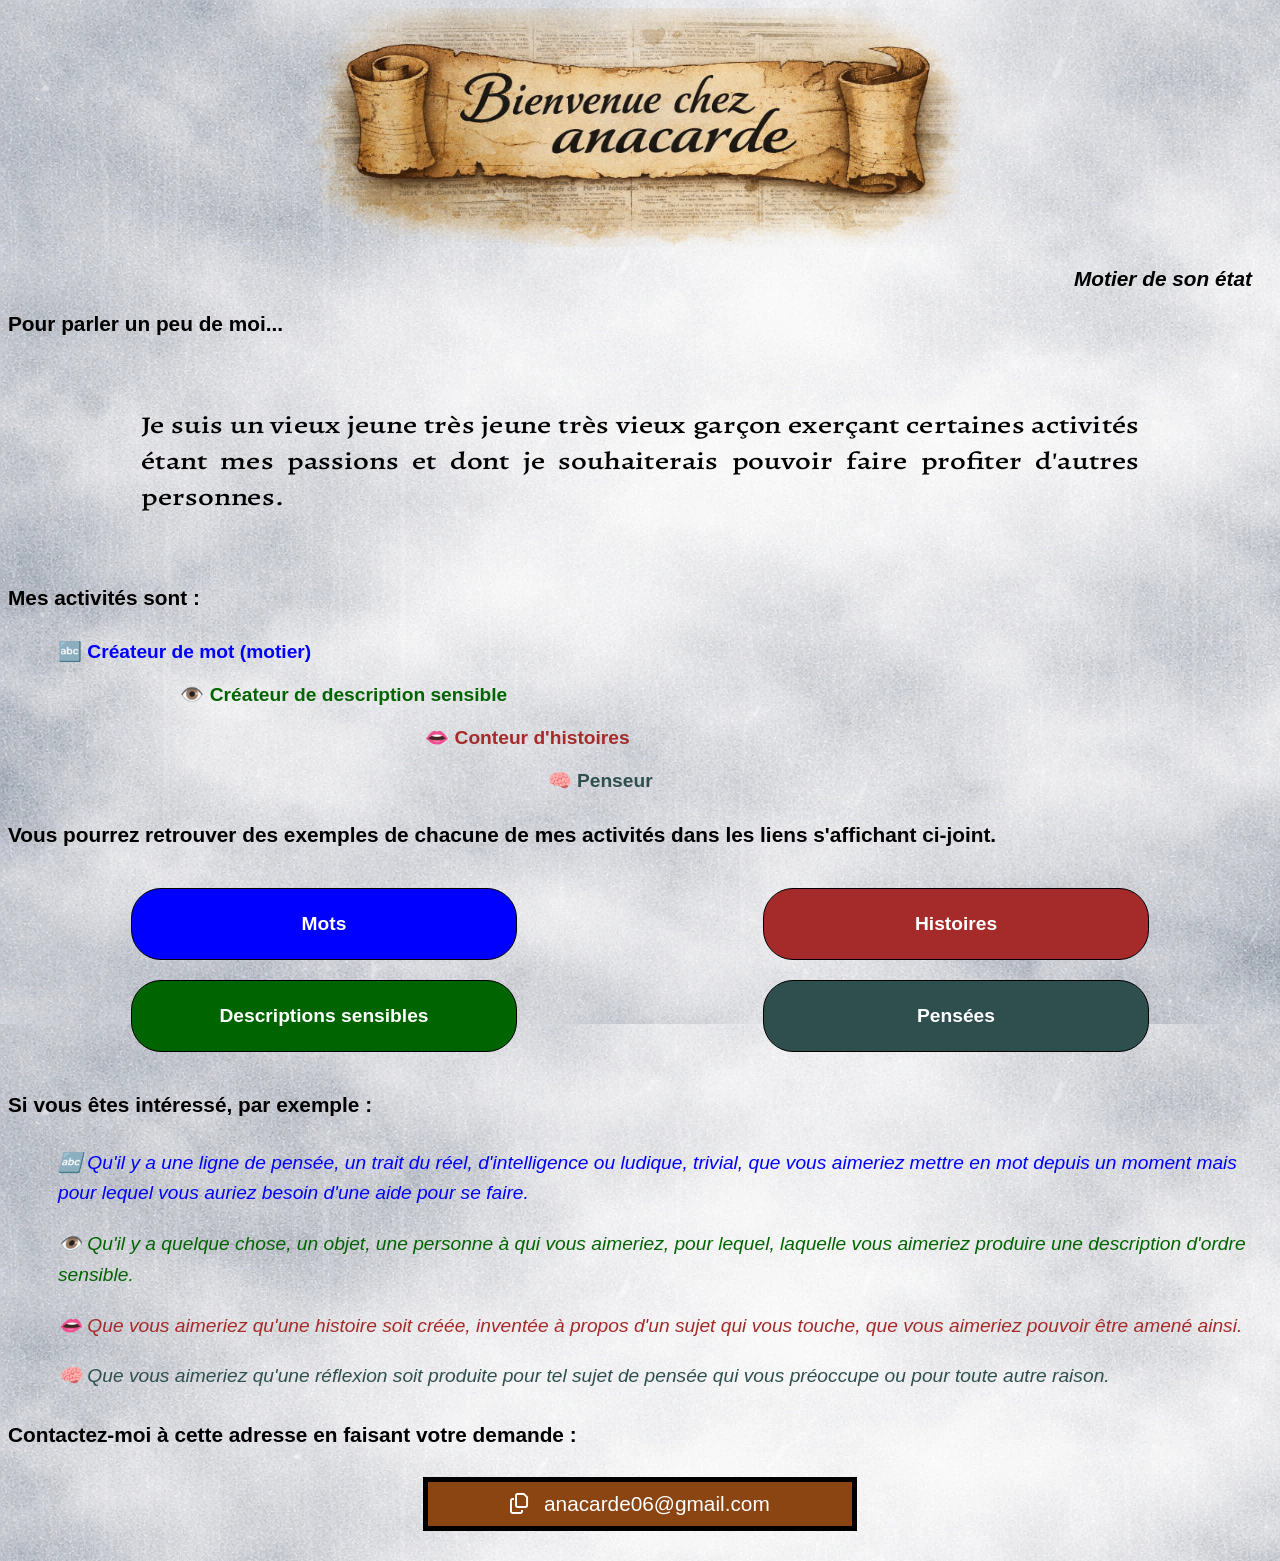
==== index.html @ 2af87691 "$*" ====
<!DOCTYPE html>
<html lang="fr">
<head>
   <meta charset="UTF-8">
   <meta name="viewport" content="width=device-width, initial-scale=1">
   <title>Anacarde</title>
   <link rel="preconnect" href="https://fonts.googleapis.com">
   <link rel="preconnect" href="https://fonts.gstatic.com" crossorigin>
   <!-- <link href="https://fonts.googleapis.com/css2?family=Rubik+Bubbles&family=UnifrakturCook:wght@700&display=swap" rel="stylesheet"> -->
   <link href="https://fonts.googleapis.com/css2?family=Alegreya:ital,wght@0,400..900;1,400..900&family=Rubik+Bubbles&family=UnifrakturCook:wght@700&display=swap" rel="stylesheet">
   <link rel="stylesheet" href="https://cdnjs.cloudflare.com/ajax/libs/font-awesome/6.5.0/css/all.min.css">
   <link rel="stylesheet" href="style.css">
</head>
<body>

      <img src="img/titre.webp" alt="Bienvenue chez anacarde" id="title">
      <!-- <h1 id="title"> Bienvenue chez anacarde </h1> -->
      <h3 id="title-aside"> Motier de son état </h3>


      <h3> Pour parler un peu de moi... </h3>
      <p id="presentation" class="text"> Je suis un vieux jeune très jeune très vieux garçon exerçant certaines activités étant mes passions et dont je souhaiterais pouvoir faire profiter d'autres personnes. <!-- , s'il y en a parmi vous qui étaient intéressés. --> </p>      
         <!-- <img src="img/text-intro.webp" alt="presentation" id="presentation"> -->

      <h3 id="pres_activ" class="text"> Mes activités sont : </h3>
         <ul id="ul_pres_activ">
            <li id="activ_list_item_1" class="activ_list_item"> Créateur de mot (motier) </li>

            <li id="activ_list_item_2" class="activ_list_item"> Créateur de description sensible </li>

            <li id="activ_list_item_3" class="activ_list_item"> Conteur d'histoires </li>

            <li id="activ_list_item_4" class="activ_list_item"> Penseur </li> 
         </ul>

      <h3 id="intro_sent_link" class="text"> Vous pourrez retrouver des exemples de chacune de mes activités dans les liens s'affichant ci-joint. </h3>

      <div id="activ_main_squ">
         <div id="activ_sub_squ_1" class="activ_sub_squ">
            <div id= "activ_squ_1" class="activ_squ"> 
               <a href="productions/mots.html" class="activ_link"> Mots </a>
            </div>
            <div id= "activ_squ_2" class="activ_squ"> 
               <a href="productions/descriptions-sensibles.html" class="activ_link"> Descriptions sensibles </a>
            </div>
         </div>
         <div id="activ_sub_squ_2" class="activ_sub_squ">
            <div id= "activ_squ_3" class="activ_squ"> 
               <a href="productions/histoires.html" class="activ_link"> Histoires </a>
            </div>
            <div id= "activ_squ_4" class="activ_squ"> 
               <a href="productions/pensees.html" class="activ_link"> Pensées </a>
            </div>
         </div>
      </div>

      <h3 id="follow_link_sent" class="reas_us_serv" class="text"> Si vous êtes intéressé, par exemple : </h3>

      <ul id="ul_reas_inter">
         <li class="li_reas_inter" id="reas_us_serv_1"> Qu'il y a une ligne de pensée, un trait du réel, d'intelligence ou ludique, trivial, que vous aimeriez mettre en mot depuis un moment mais pour lequel vous auriez besoin d'une aide pour se faire. </li>

         <li class="li_reas_inter" id="reas_us_serv_2"> Qu'il y a quelque chose, un objet, une personne à qui vous aimeriez, pour lequel, laquelle vous aimeriez produire une description d'ordre sensible. </li>

         <li class="li_reas_inter" id="reas_us_serv_3"> Que vous aimeriez qu'une histoire soit créée, inventée à propos d'un sujet qui vous touche, que vous aimeriez pouvoir être amené ainsi. </li>

         <li class="li_reas_inter" id="reas_us_serv_4"> Que vous aimeriez qu'une réflexion soit produite pour tel sujet de pensée qui vous préoccupe ou pour toute autre raison. </li>
      </ul>

      <h3 id="ask_cont_sent" class= "text"> Contactez-moi à cette adresse en faisant votre demande : </h3>
         <a href="#" id="mail"> 
            <i class="fa-regular fa-copy" id="copy-past"></i> 
            anacarde06@gmail.com
         </a>
         <span id="copy-tooltip"> Adresse copiée </span>

      <!-- <h3> Nous verrons ensuite si nous pouvons faire affaire, hé hé hé... </h3> -->

      <span id="signature"> </span>

   </body>

   <script src="script.js"></script>

</html>
---- style.css ----
body {
  /*background: #f5f5f5;*/
  background-image: url("img/index_background.webp");
  font-family: Arial, -apple-system, BlinkMacSystemFont, "Segoe UI", Roboto, sans-serif;
}

h1 {
  font-size: 2.5rem;  
}

h3 {
  font-size: 1.3rem;
}

p {
  text-indent: 1em;
  font-size: 1.3rem;
}

li {
    font-size: 1.2rem;
}

#title {
  width: 45vw;
  transform: scaleX(1.20);
  display: block;
  margin: 0 auto;
}

#title-aside {
  text-align: right;
  margin-right: 20px;
  font-style: italic;
}

#presentation {
  
  font-family: "Alegreya"; Comic sans Ms; Trebuchet MS;
  font-size: 1.5em;
  font-weight: 500;
  text-align: justify;
  text-indent: 0em;
  line-height: 1.5;
  margin : 0% 7%;
  padding : 50px;
  width: 60vw;
  display: block;
  margin: 0 auto;
  transform: scaleX(1.30);
}

#pres_activ {

}

#ul_pres_activ {
  list-style: none;
}

.activ_list_item {
  padding: 10px;
  font-weight: bold;
}

#activ_list_item_1::before {
  content: "🔤";
}

#activ_list_item_1{
  color: blue;
}

#activ_list_item_2::before {
  content: "👁️";
}

#activ_list_item_2{
  color: darkgreen;
  margin-left: 10%;
}

#activ_list_item_3::before {
  content: "👄";
}

#activ_list_item_3{
  color: brown;
  margin-left: 30%;
}

#activ_list_item_4::before {
  content: "🧠";
}

#activ_list_item_4{
  color: darkslategrey;
  margin-left: 40%;
}

#intro_sent_link {

}

#activ_main_squ {
  display: flex;
  justify-content:space-around;
  width: 100%;
}

.activ_sub_squ {
  displey: flex;
  flex-direction: column;
  gap: 10px;
}

.activ_squ {
  
  margin: 20px 0px;
  display: flex;
  align-items: center;
  justify-content: center;
}

.activ_link {
  width: 30vw;
  height: 70px;
  display: flex;
  align-items: center;      /* 👈 centre vertical */
  justify-content: center;  /* 👈 centre horizontal (optionnel) */
  text-align: center;
  text-decoration: none;
  font-weight: bold;
  border: 1px solid black;
  border-radius: 30px;
  color: white;
  font-size: 1.2em;
}

.activ_link:hover {
  transform: scale(1.1);
  background-color: grey;
  color: lightgray;
}

#activ_squ_1 {
}

#activ_squ_2 {

}

#activ_squ_3 {
  
}

#activ_squ_4 {
  
}

#activ_squ_1 a {
  background-color: blue;
}

#activ_squ_2 a {
  background-color: darkgreen;
}

#activ_squ_3 a {
  background-color: brown;
}

#activ_squ_4 a {
  background-color: darkslategray;
}

#follow_link_sent {

}

#ul_reas_inter {
  list-style: none;
}

.text {

}

.li_reas_inter {
  font-style: italic;
  list-style: none;
  padding: 10px;
  line-height: 1.6;
}

#reas_us_serv_1::before {
  content: "🔤";
}

#reas_us_serv_2::before {
  content: "👁️";
}

#reas_us_serv_3::before {
  content: "👄";
}

#reas_us_serv_4::before {
  content: "🧠";
}

#reas_us_serv_1 {
  color: blue; 

}

#reas_us_serv_2 {
  color: darkgreen;
}

#reas_us_serv_3 {
  color: brown;
}

#reas_us_serv_4 {
  color: darkslategrey;
}

#ask_cont_sent {

}

#mail {
  text-decoration: none;
  position: relative;
  display: block;
  margin: 30px auto;
  width: 30vw;
  padding: 10px 20px;;
  text-align: center;
  background-color: saddlebrown;
  color: white;
  font-size: 1.3rem;
  word-break: break-word;
  border: 5px solid black;
}

#copy-past {
  padding-right: 10px;
}

#mail.copied {
  filter: brightness(0.8);
}

#copy-tooltip {
  position: absolute;
  left: 50%;
  transform: translateX(-50%) translateY(-210px);
  background: white;
  color: grey;
  font-size: 12px;
  padding: 20px;
  border-radius: 999px;
  box-shadow: 0 0 15px rgba(0, 0, 0, 0.3);
  white-space: nowrap;
  opacity: 0;
  pointer-events: none;
  transition: opacity 0.2s ease, transform 0.2s ease;
  font-size: 1.1rem;
}

#mail.copied + #copy-tooltip {
  opacity: 1;
}

#signature {
  background-image: url("img/snail.webp"); 
}
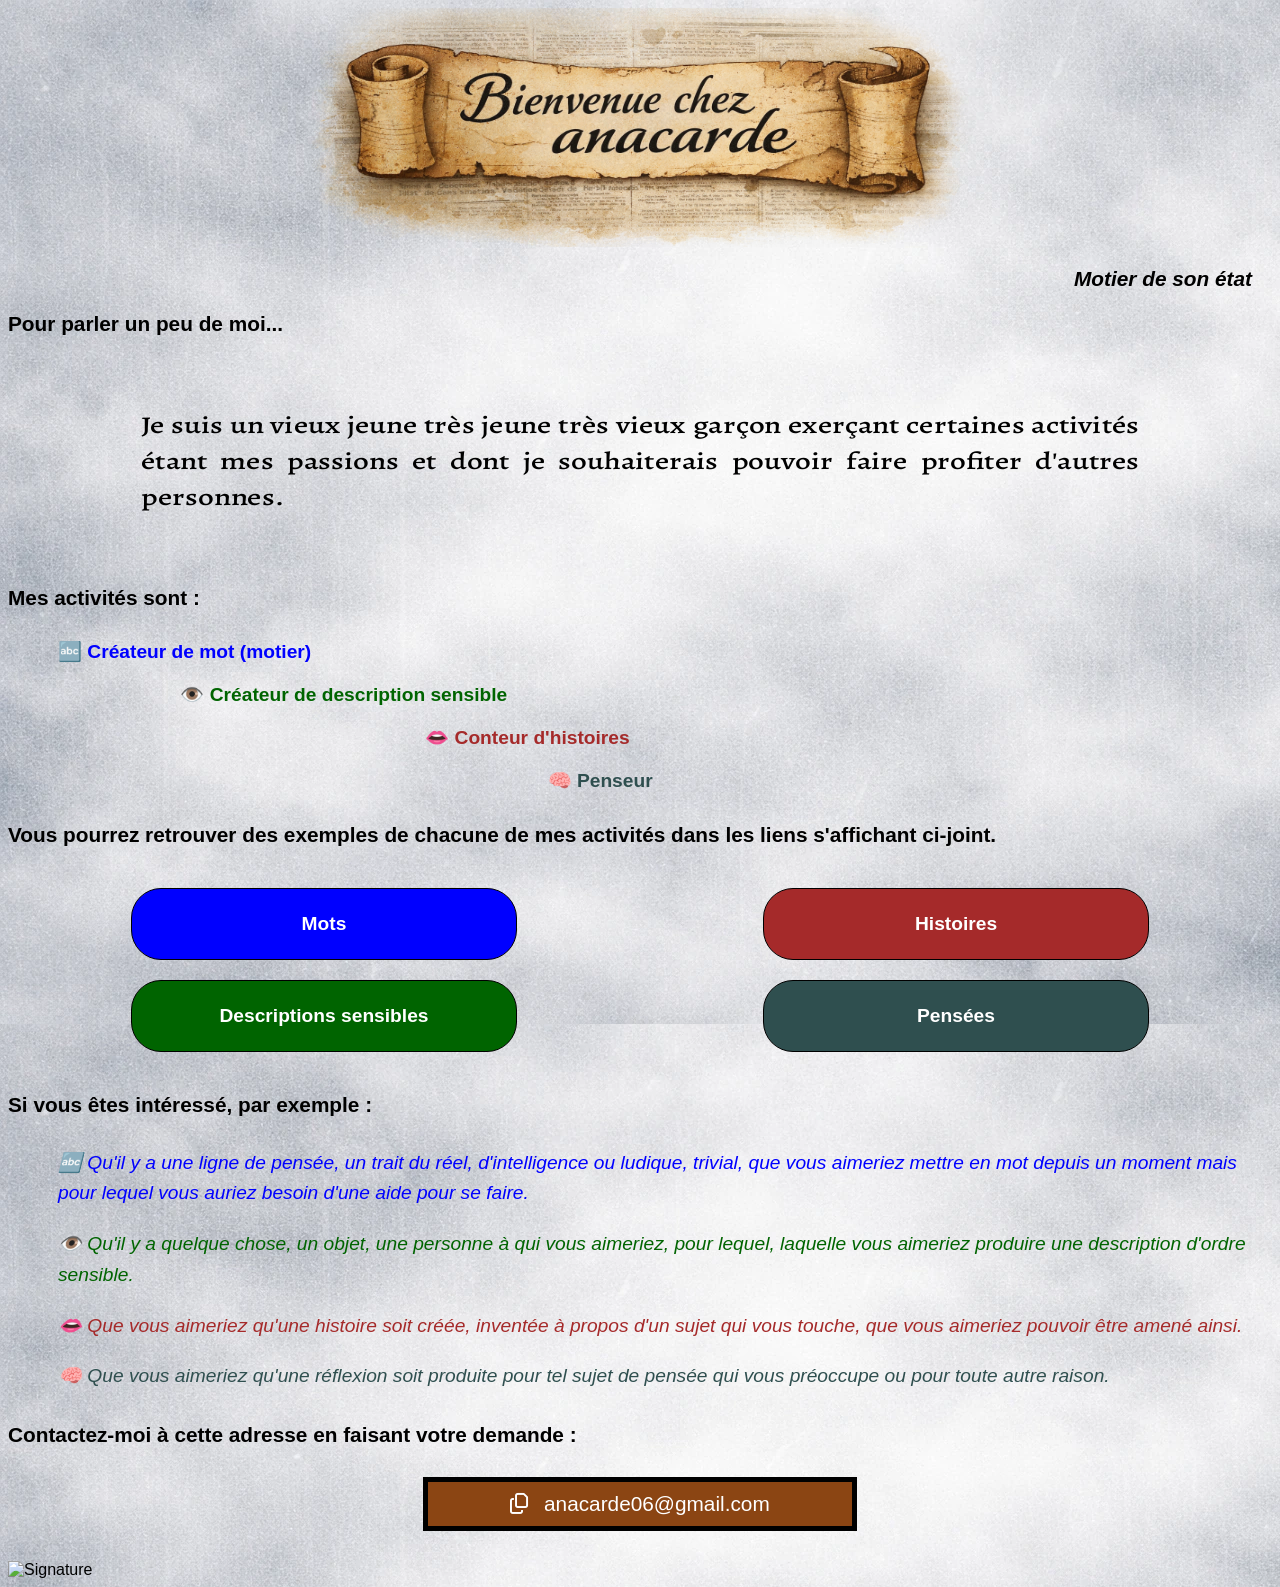
==== commit cad31555: "$*" ====
--- a/index.html
+++ b/index.html
@@ -71,11 +71,12 @@
             <i class="fa-regular fa-copy" id="copy-past"></i> 
             anacarde06@gmail.com
          </a>
-         <span id="copy-tooltip"> Adresse copiée </span>
+         
+      <span id="copy-tooltip"> Adresse copiée </span>
 
       <!-- <h3> Nous verrons ensuite si nous pouvons faire affaire, hé hé hé... </h3> -->
 
-      <span id="signature"> </span>
+      <img src="img/signature.webp" alt="Signature" id="signature">
 
    </body>
 
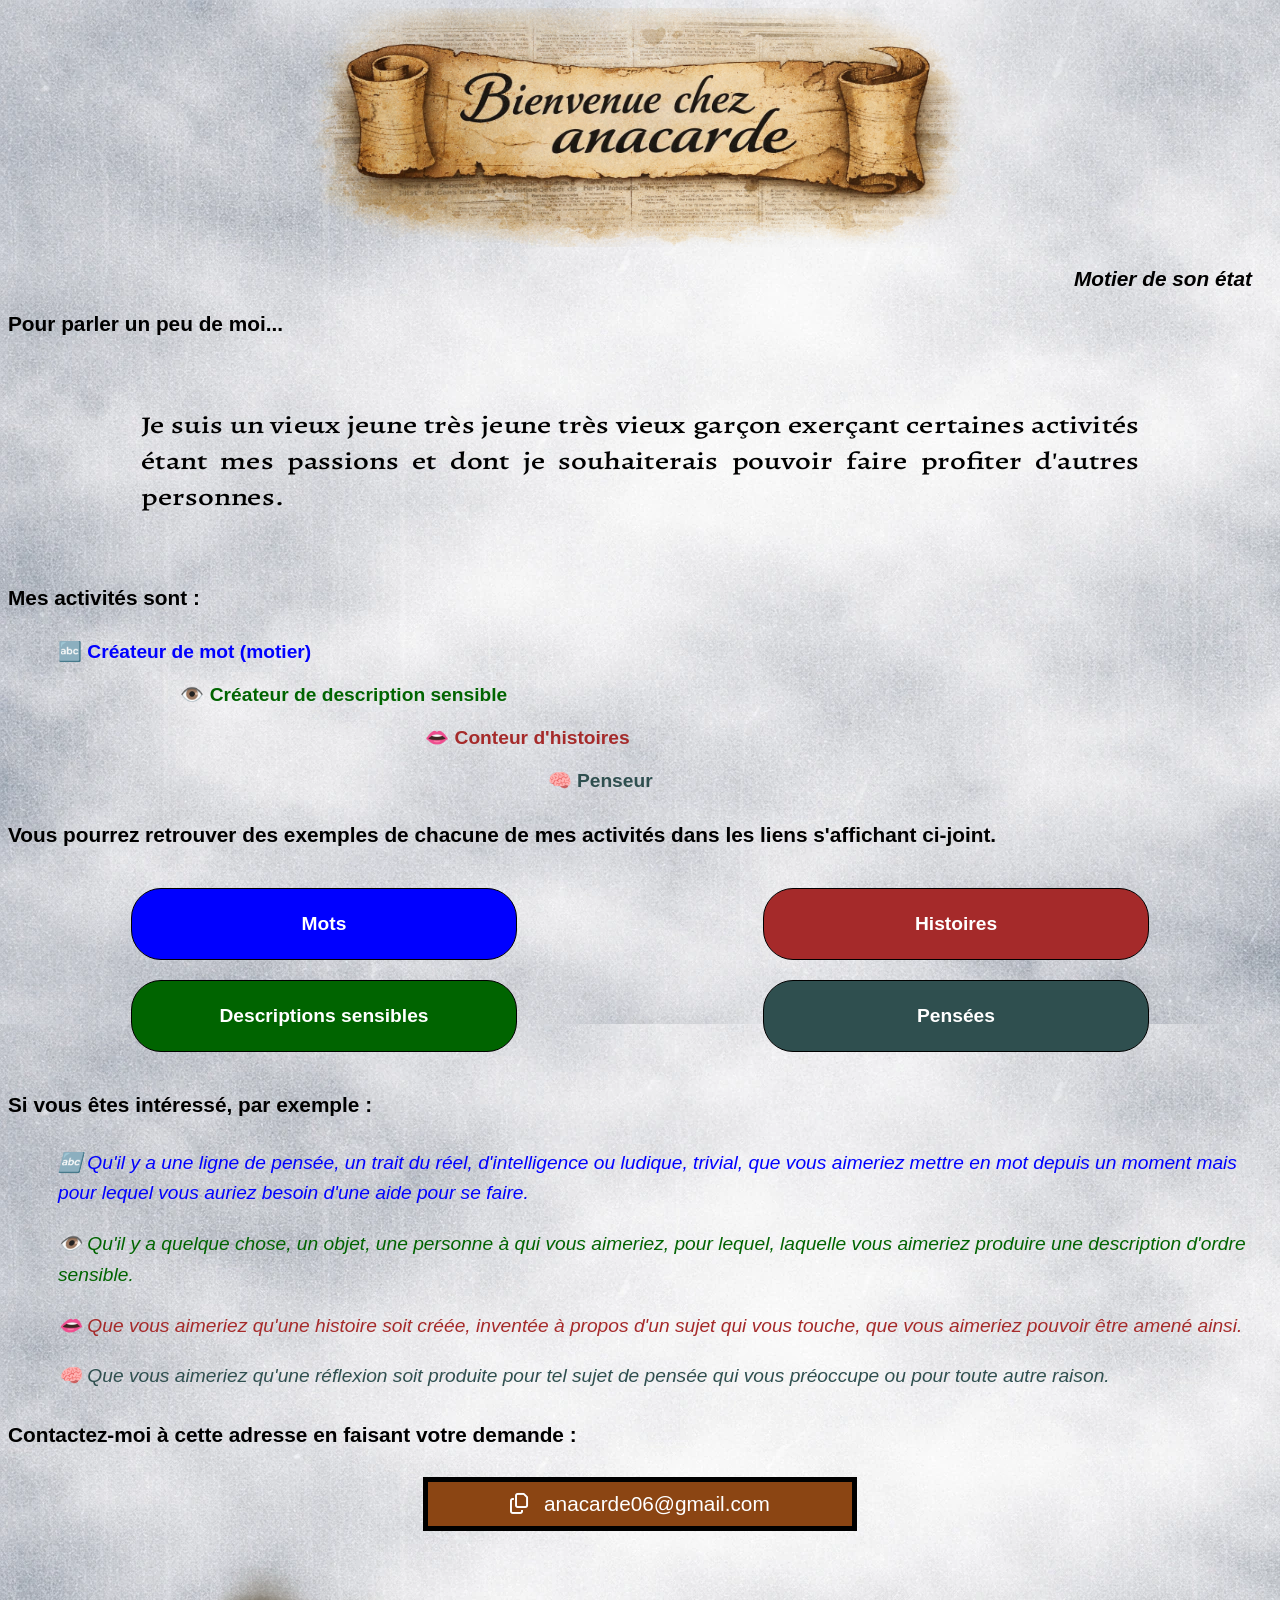
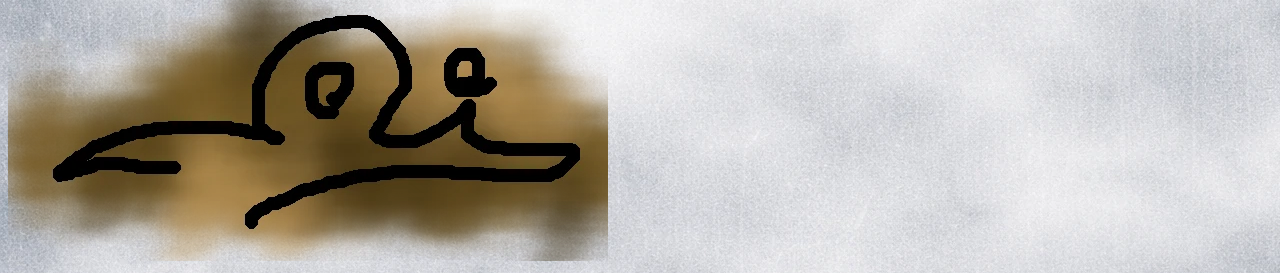
==== commit 8a75191a: "$*" ====
--- a/index.html
+++ b/index.html
@@ -76,7 +76,7 @@
 
       <!-- <h3> Nous verrons ensuite si nous pouvons faire affaire, hé hé hé... </h3> -->
 
-      <img src="img/signature.webp" alt="Signature" id="signature">
+      <img src="img/snail.webp" alt="Signature" id="signature">
 
    </body>
 
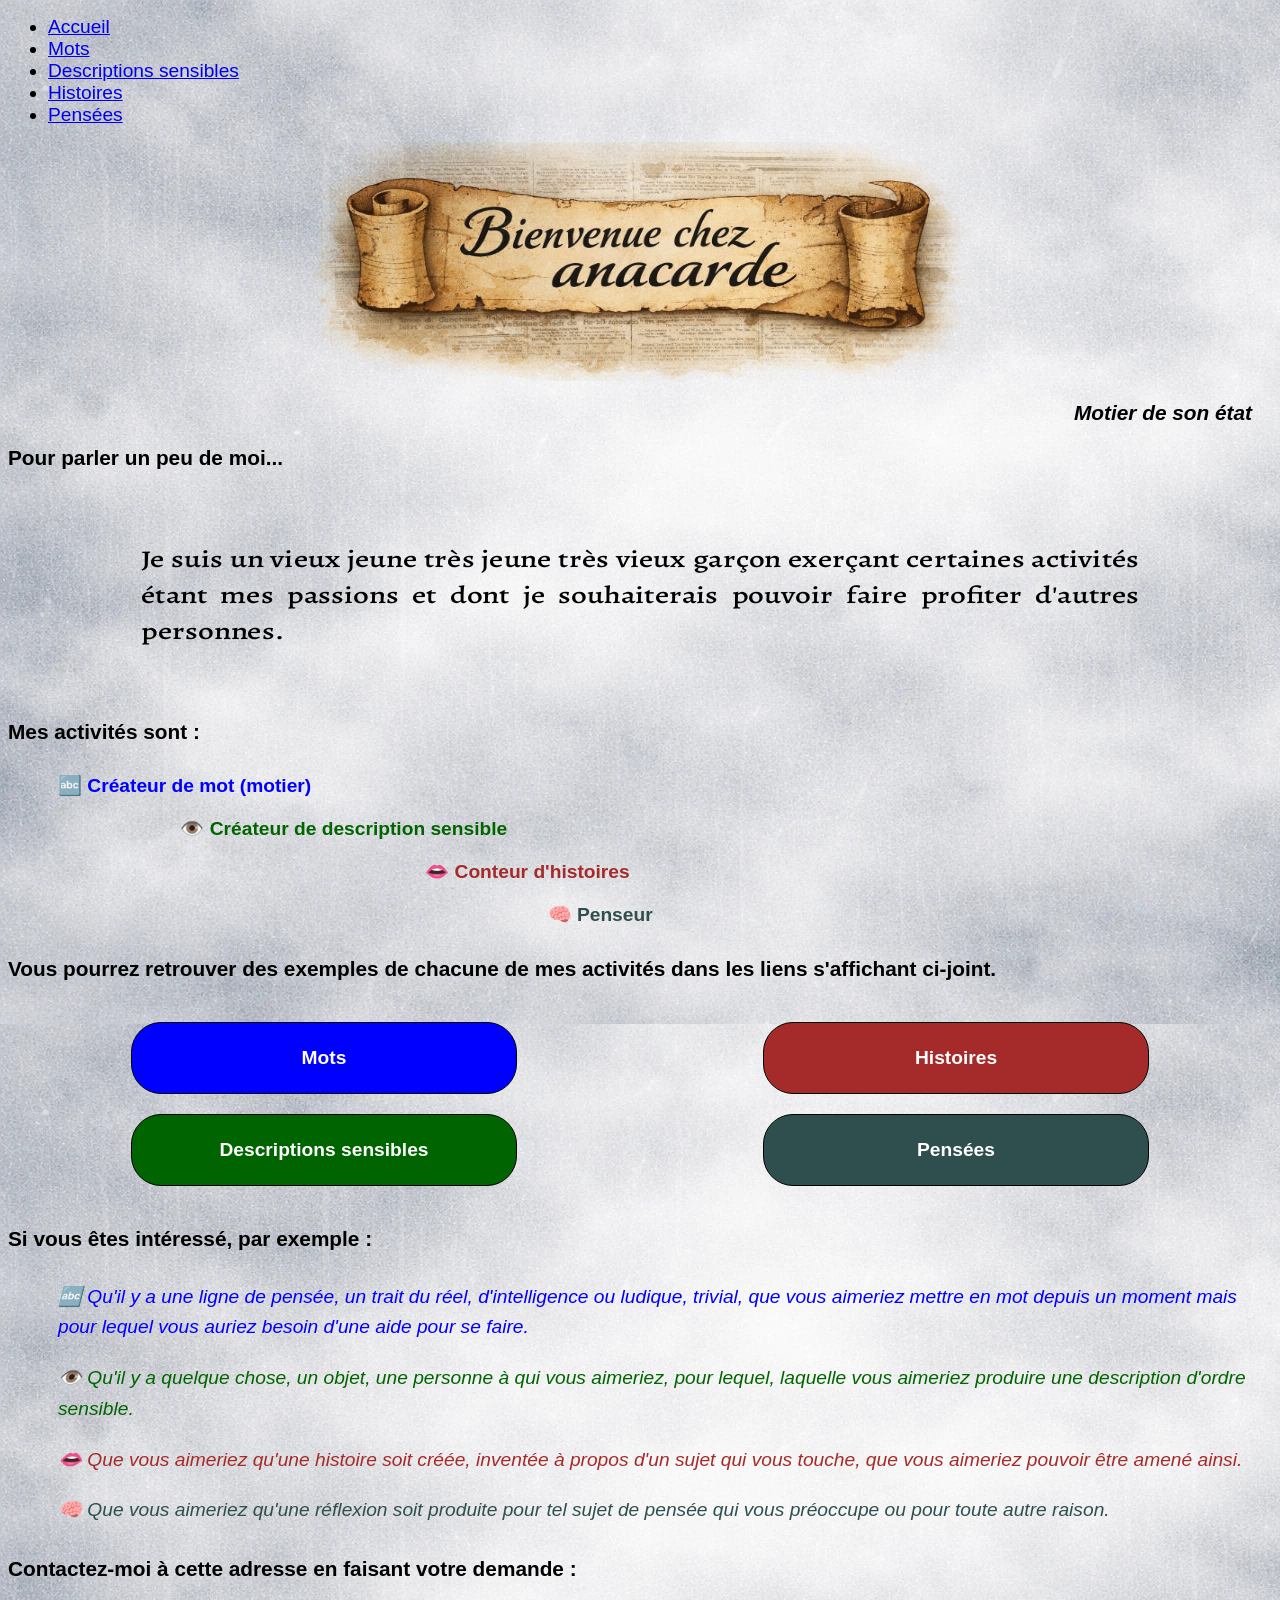
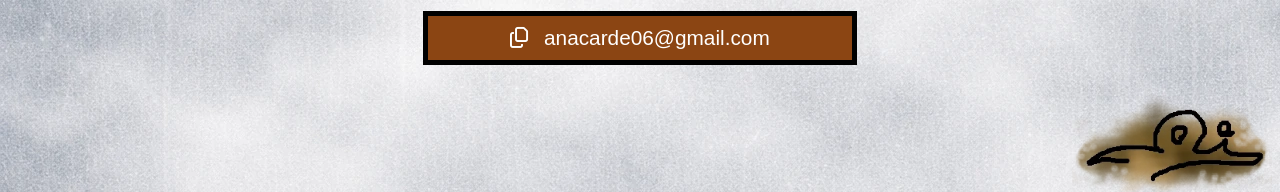
==== commit 5262057a: "$*" ====
--- a/index.html
+++ b/index.html
@@ -12,6 +12,16 @@
    <link rel="stylesheet" href="style.css">
 </head>
 <body>
+
+   <nav class="navbar">
+      <ul>
+         <li><a href="#accueil" class="nav_button">Accueil</a></li>
+         <li><a href="#mots" class="nav_button">Mots</a></li>
+         <li><a href="#descriptions-sensibles" class="nav_button">Descriptions sensibles</a></li>
+         <li><a href="#histoires" class="nav_button">Histoires</a></li>
+         <li><a href="#pensees" class="nav_button">Pensées</a></li>
+      </ul>
+   </nav>
 
       <img src="img/titre.webp" alt="Bienvenue chez anacarde" id="title">
       <!-- <h1 id="title"> Bienvenue chez anacarde </h1> -->
--- a/style.css
+++ b/style.css
@@ -2,6 +2,14 @@
   /*background: #f5f5f5;*/
   background-image: url("img/index_background.webp");
   font-family: Arial, -apple-system, BlinkMacSystemFont, "Segoe UI", Roboto, sans-serif;
+}
+
+nav {
+  
+}
+
+.nav_button {
+  
 }
 
 h1 {
@@ -275,5 +283,6 @@
 }
 
 #signature {
-  background-image: url("img/snail.webp"); 
+  float: right;
+  width: 200px;
 }
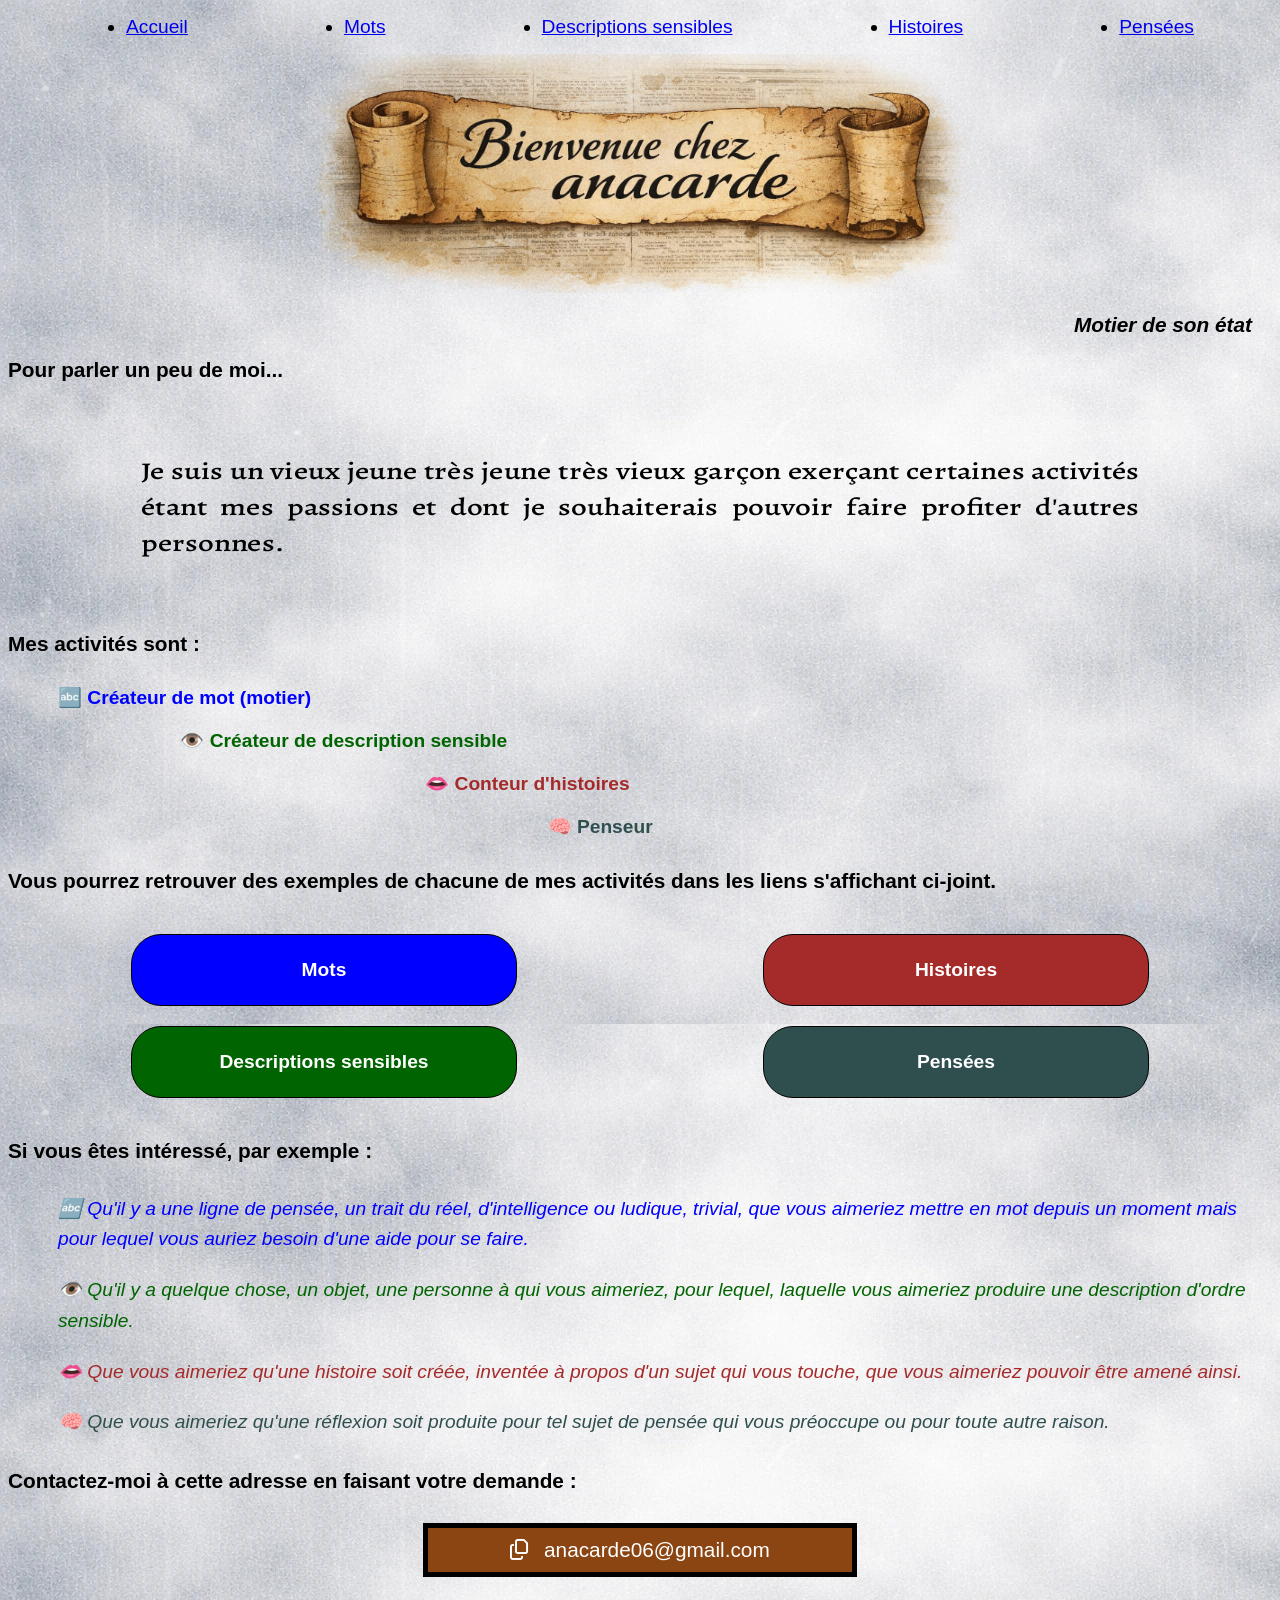
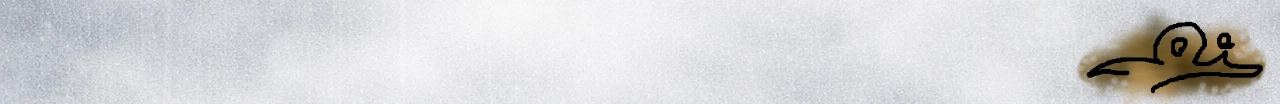
==== commit ed7bf200: "$*" ====
--- a/index.html
+++ b/index.html
@@ -14,12 +14,22 @@
 <body>
 
    <nav class="navbar">
-      <ul>
-         <li><a href="#accueil" class="nav_button">Accueil</a></li>
-         <li><a href="#mots" class="nav_button">Mots</a></li>
-         <li><a href="#descriptions-sensibles" class="nav_button">Descriptions sensibles</a></li>
-         <li><a href="#histoires" class="nav_button">Histoires</a></li>
-         <li><a href="#pensees" class="nav_button">Pensées</a></li>
+      <ul id="nav_list">
+         <li class="nav_button">
+            <a href="#accueil"> Accueil </a>
+         </li>
+         <li class="nav_button">
+            <a href="#mots"> Mots </a>
+         </li>
+         <li class="nav_button">
+            <a href="#descriptions-sensibles"> Descriptions sensibles </a>
+         </li>
+         <li class="nav_button">
+            <a href="#histoires"> Histoires</a>
+         </li>
+         <li class="nav_button">
+            <a href="#pensees"> Pensées</a>         
+         </li>
       </ul>
    </nav>
 
--- a/style.css
+++ b/style.css
@@ -8,7 +8,18 @@
   
 }
 
+#nav_list {
+  text-decoration: none;
+  display: flex;
+  flex-direction: row;
+  justify-content: space-around;
+}
+
 .nav_button {
+  
+}
+
+.nav_button a {
   
 }
 
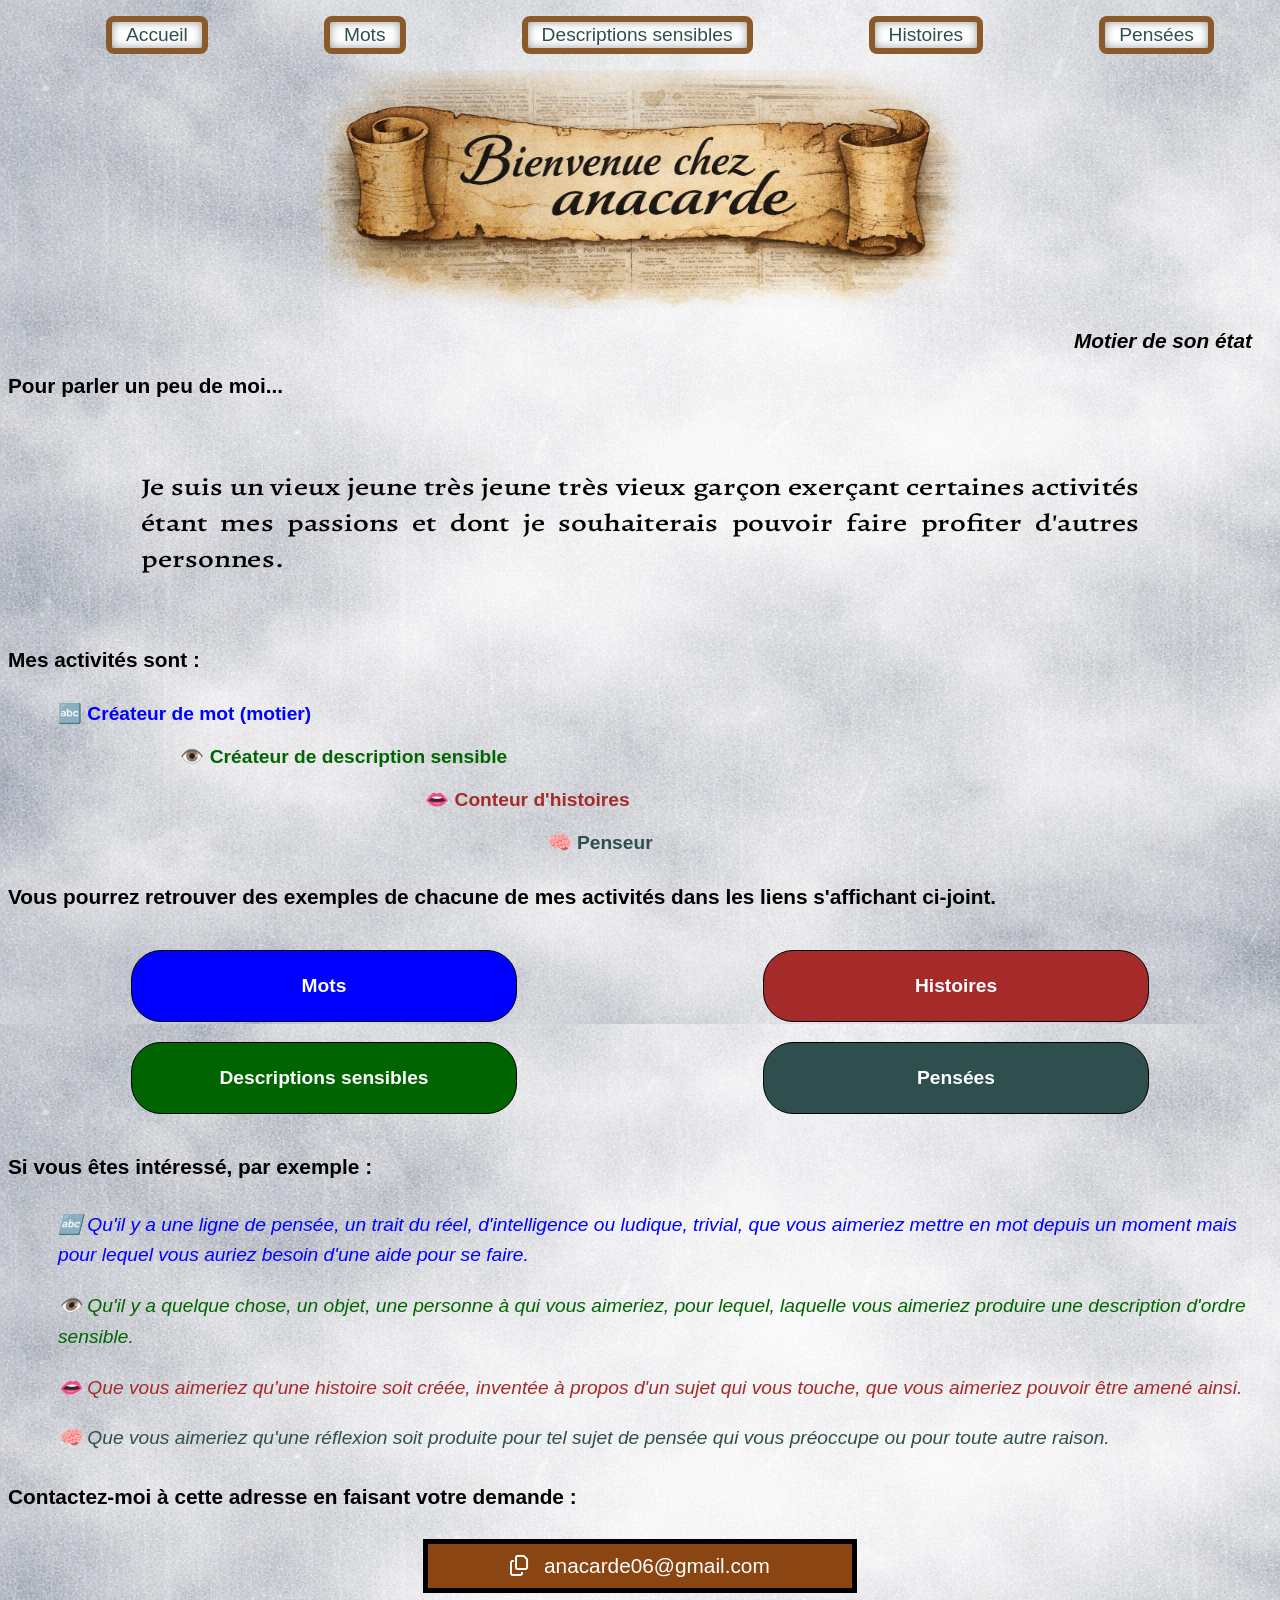
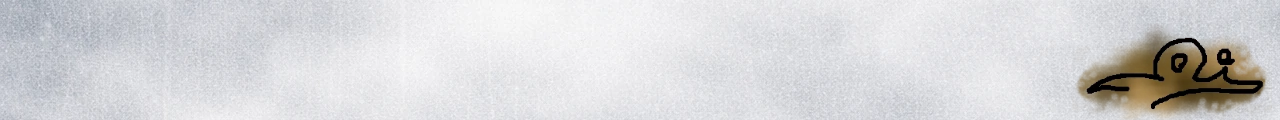
==== commit f34c8f95: "$*" ====
--- a/index.html
+++ b/index.html
@@ -16,19 +16,34 @@
    <nav class="navbar">
       <ul id="nav_list">
          <li class="nav_button">
-            <a href="#accueil"> Accueil </a>
+            <a href="#accueil"> 
+               <span class="full"> Accueil </span>
+               <span class="short"> A </span>
+            </a>
          </li>
          <li class="nav_button">
-            <a href="#mots"> Mots </a>
+            <a href="#mots">
+               <span class="full"> Mots </span>
+               <span class="short"> M </span>
+            </a>
          </li>
          <li class="nav_button">
-            <a href="#descriptions-sensibles"> Descriptions sensibles </a>
+            <a href="#descriptions-sensibles"> 
+               <span class="full"> Descriptions sensibles </span> 
+               <span class="short"> D </span> 
+            </a>
          </li>
          <li class="nav_button">
-            <a href="#histoires"> Histoires</a>
+            <a href="#histoires"> 
+               <span class="full"> Histoires </span>
+               <span class="short"> H </span>
+            </a>
          </li>
          <li class="nav_button">
-            <a href="#pensees"> Pensées</a>         
+            <a href="#pensees"> 
+               <span class="full"> Pensées </span>
+               <span class="short"> P </span>
+            </a>       
          </li>
       </ul>
    </nav>
--- a/style.css
+++ b/style.css
@@ -4,23 +4,36 @@
   font-family: Arial, -apple-system, BlinkMacSystemFont, "Segoe UI", Roboto, sans-serif;
 }
 
+.short {
+  display: none;
+}
+
 nav {
-  
+  position: sticky;
+  top: 0;
+  width: 100%;
 }
 
 #nav_list {
-  text-decoration: none;
   display: flex;
   flex-direction: row;
   justify-content: space-around;
+  list-style: none;
 }
 
 .nav_button {
-  
+  text-decoration: none;
+  background-color: white;
+  background: rgba(255, 255, 255, 1);
+  padding: 2px 14px;
+  border: 6px solid #8b5a2b;
+  border-radius: 8px;
+  box-shadow: inset 0 0 10px rgba(0,0,0,0.4);
 }
 
 .nav_button a {
-  
+  text-decoration: none;
+  color: darkslategrey;
 }
 
 h1 {
@@ -296,4 +309,18 @@
 #signature {
   float: right;
   width: 200px;
+}
+
+/* RESPONSIVE */
+
+@media (max-width: 600px) {
+  
+  .full {
+    display: none;
+  }
+    
+  .short {
+    display: inline;
+  }
+
 }
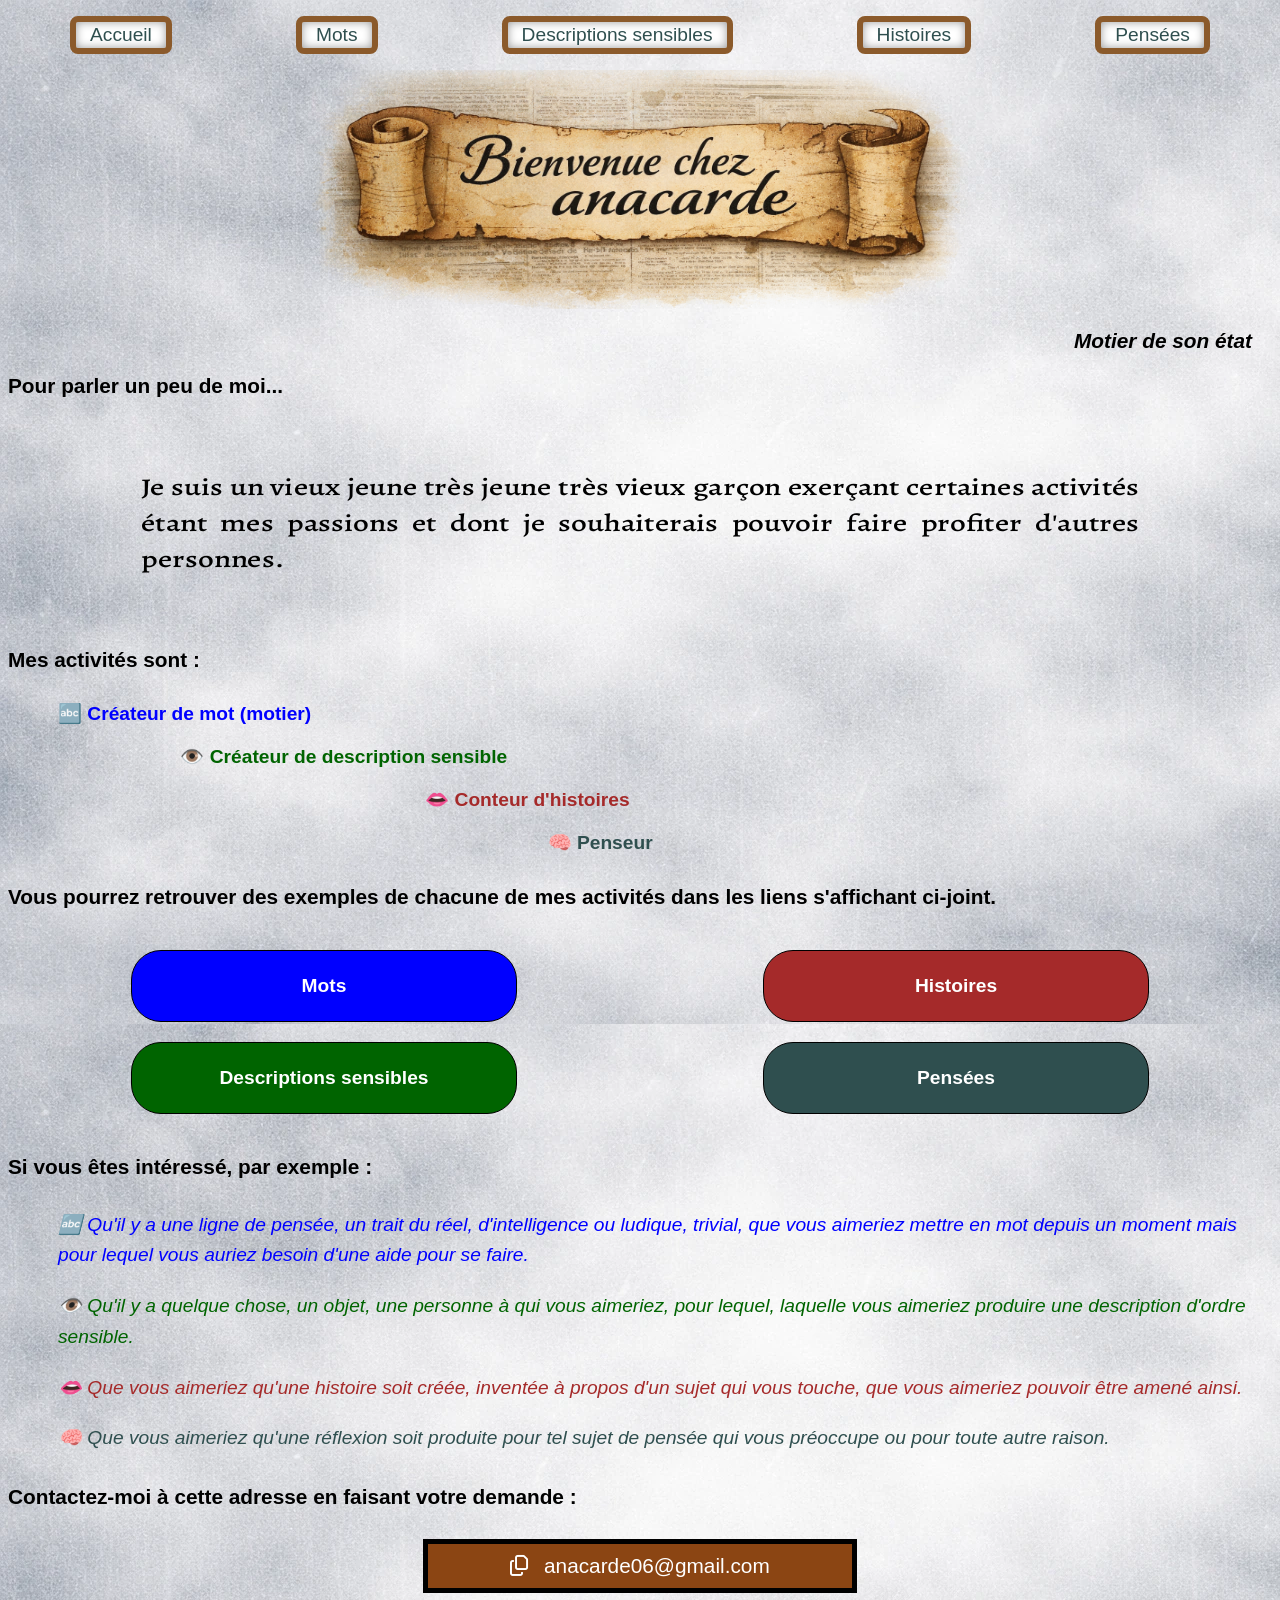
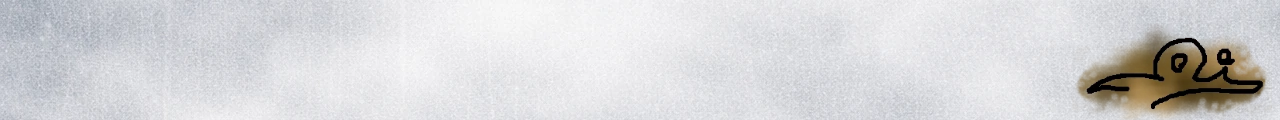
==== commit 2fb2eebd: "$*" ====
--- a/index.html
+++ b/index.html
@@ -16,31 +16,31 @@
    <nav class="navbar">
       <ul id="nav_list">
          <li class="nav_button">
-            <a href="#accueil"> 
+            <a href="index.html"> 
                <span class="full"> Accueil </span>
                <span class="short"> A </span>
             </a>
          </li>
          <li class="nav_button">
-            <a href="#mots">
+            <a href="productions/mots.html">
                <span class="full"> Mots </span>
                <span class="short"> M </span>
             </a>
          </li>
          <li class="nav_button">
-            <a href="#descriptions-sensibles"> 
+            <a href="productions/descriptions-sensibles.html"> 
                <span class="full"> Descriptions sensibles </span> 
                <span class="short"> D </span> 
             </a>
          </li>
          <li class="nav_button">
-            <a href="#histoires"> 
+            <a href="productions/histoires.html"> 
                <span class="full"> Histoires </span>
                <span class="short"> H </span>
             </a>
          </li>
          <li class="nav_button">
-            <a href="#pensees"> 
+            <a href="productions/pensees.html"> 
                <span class="full"> Pensées </span>
                <span class="short"> P </span>
             </a>       
--- a/style.css
+++ b/style.css
@@ -9,7 +9,7 @@
 }
 
 nav {
-  position: sticky;
+  position: static;
   top: 0;
   width: 100%;
 }
@@ -19,6 +19,7 @@
   flex-direction: row;
   justify-content: space-around;
   list-style: none;
+  padding: 0;
 }
 
 .nav_button {
@@ -29,6 +30,14 @@
   border: 6px solid #8b5a2b;
   border-radius: 8px;
   box-shadow: inset 0 0 10px rgba(0,0,0,0.4);
+}
+
+.nav_button:hover {
+  background-color: #f4f4f4;
+}
+
+.nav_button:active {
+  background-color: #c9c9c9;
 }
 
 .nav_button a {
